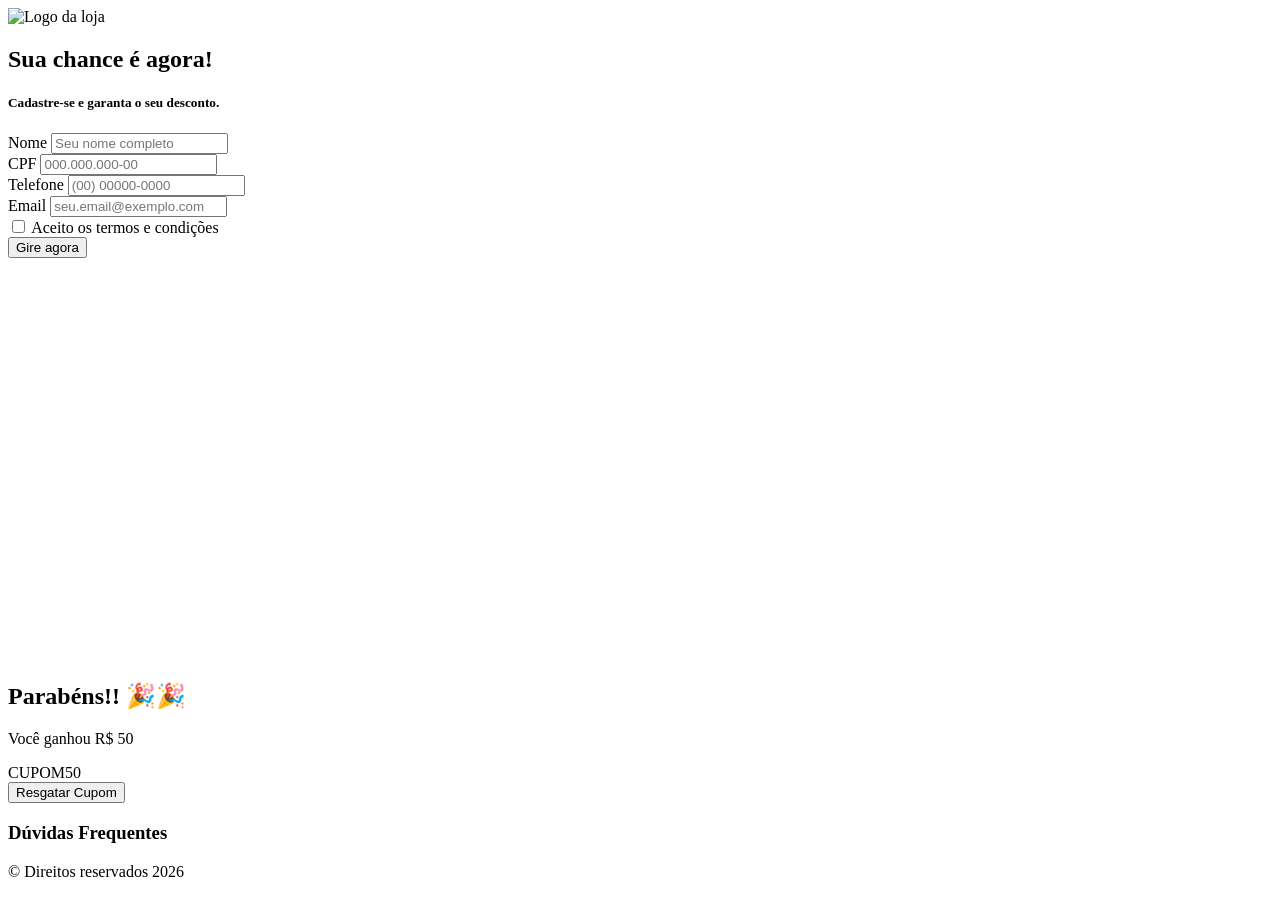
==== src/main/resources/static/index.html @ af1b88ce "correção do projeto" ====
<!DOCTYPE html>
<html lang="en">
<head>
    <meta charset="UTF-8">
    <meta name="viewport" content="width=device-width, initial-scale=1.0">
    <title>Roleta Avenida</title>
    <link rel="stylesheet" href="style.css">
</head>
<body>
    <header class="header">
        <img src="" alt="Logo da loja" srcset="logo">
    </header>


    <main class="container">
        <section class="section-form">
            <h1>Sua chance é agora!</h1>
            <h5>Cadastre-se e garanta o seu desconto.</h5>
            <form id="form-lead">
                <div class="input-group">
                    <label for="nome">Nome</label>
                    <input type="text" id="nome" placeholder="Seu nome completo" required>
                </div>

                <div class="input-group">
                    <label for="cpf">CPF</label>
                    <input type="text" id="cpf" placeholder="000.000.000-00" required>
                </div>

                <div class="input-group">
                    <label for="telefone">Telefone</label>
                    <input type="text" id="telefone" placeholder="(00) 00000-0000" required>
                </div>

                <div class="input-group">
                    <label for="email">Email</label>
                    <input type="email" id="email" placeholder="seu.email@exemplo.com" required>
                </div>

                <div class="checkbox-group">
                    <input type="checkbox" id="termos" required>
                    <label for="termos">Aceito os termos e condições</label>
                </div>
                <button type="submit" id="btn-girar">Gire agora</button>
            </form>
        </section>

        <section class="section-roleta">
            <div class="ponteiro"></div>
            <canvas id="wheel" width="400" height="400"></canvas>
        </section>
    </main>

    <div id="modal-resultado" class="modal modal-hidden">
        <div class="modal-content">
            <h2>Parabéns!! 🎉🎉 </h2>
            <p id="texto-prêmio">Você ganhou R$ 50</p>
            <div id="código-cupom">CUPOM50</div>
            <button id="btn-resgatar">Resgatar Cupom</button>
        </div>
    </div>

    <footer class="footer">
        <section class="FAQ">
            <h3>Dúvidas Frequentes</h3>
        </section>

        <p>&copy; Direitos reservados 2026 </p>
    </footer>

    <script src="script.js"></script>
</body>
</html>
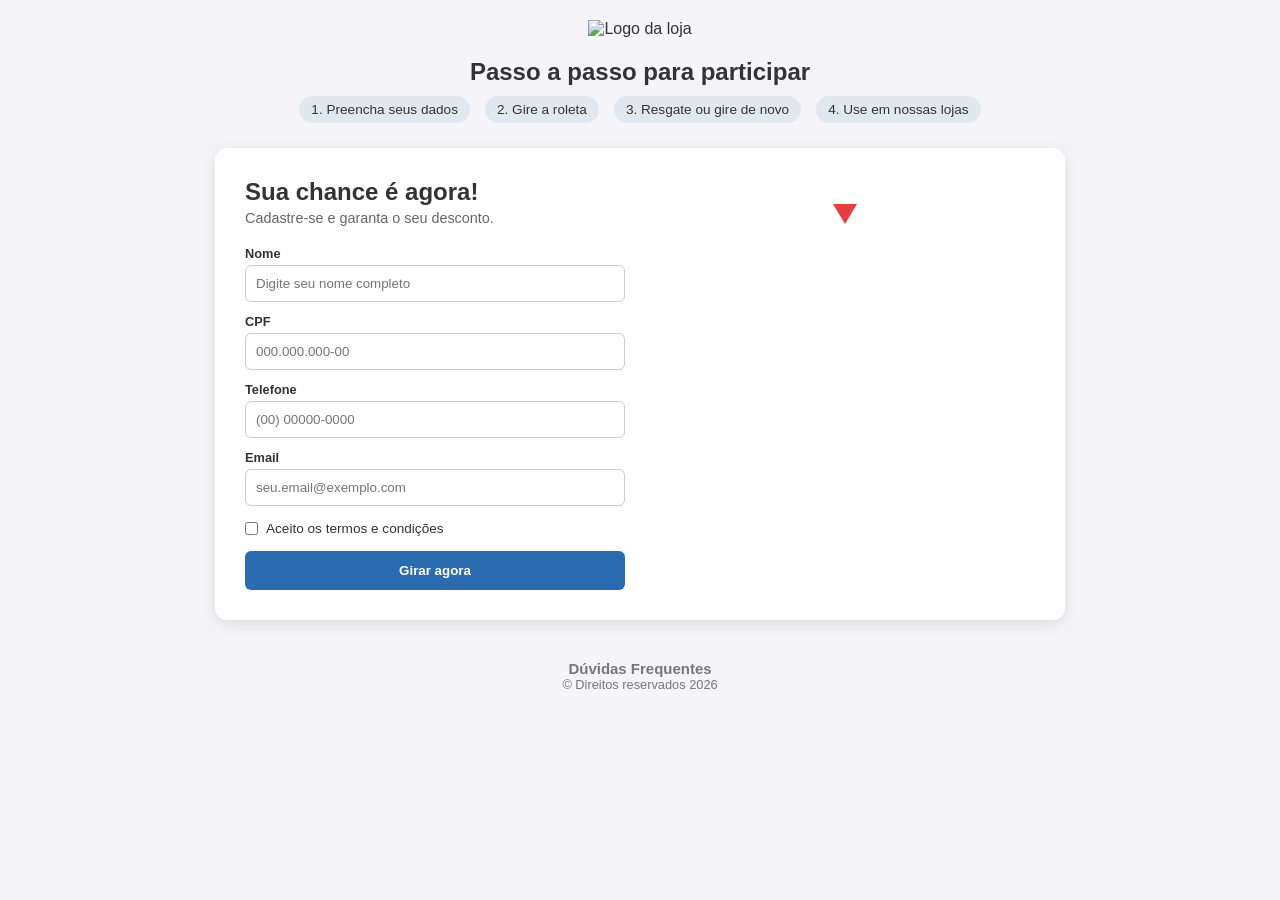
==== commit 136d62bb: "alterações gerais do projeto" ====
--- a/src/main/resources/static/index.html
+++ b/src/main/resources/static/index.html
@@ -1,5 +1,5 @@
 <!DOCTYPE html>
-<html lang="en">
+<html lang="pt-BR">
 <head>
     <meta charset="UTF-8">
     <meta name="viewport" content="width=device-width, initial-scale=1.0">
@@ -7,19 +7,32 @@
     <link rel="stylesheet" href="style.css">
 </head>
 <body>
+
     <header class="header">
-        <img src="" alt="Logo da loja" srcset="logo">
+        <img src="logo.png" alt="Logo da loja">
     </header>
 
+    <section class="banner">
+        <h2>Passo a passo para participar</h2>
+        <div class="passos">
+            <span>1. Preencha seus dados</span>
+            <span>2. Gire a roleta</span>
+            <span>3. Resgate ou gire de novo</span>
+            <span>4. Use em nossas lojas</span>
+        </div>
+    </section>
 
-    <main class="container">
+    <!-- Card Principal -->
+    <main class="main-roleta">
+        <!-- Formulário -->
         <section class="section-form">
             <h1>Sua chance é agora!</h1>
-            <h5>Cadastre-se e garanta o seu desconto.</h5>
+            <p>Cadastre-se e garanta o seu desconto.</p>
+            
             <form id="form-lead">
                 <div class="input-group">
                     <label for="nome">Nome</label>
-                    <input type="text" id="nome" placeholder="Seu nome completo" required>
+                    <input type="text" id="nome" placeholder="Digite seu nome completo" required>
                 </div>
 
                 <div class="input-group">
@@ -41,31 +54,34 @@
                     <input type="checkbox" id="termos" required>
                     <label for="termos">Aceito os termos e condições</label>
                 </div>
-                <button type="submit" id="btn-girar">Gire agora</button>
+
+                <button type="submit" id="btn-girar">Girar agora</button>
             </form>
         </section>
 
+        <!-- Roleta -->
         <section class="section-roleta">
             <div class="ponteiro"></div>
-            <canvas id="wheel" width="400" height="400"></canvas>
+            <canvas id="wheel" width="350" height="350"></canvas>
         </section>
     </main>
 
+    <!-- Modal de Resultado -->
     <div id="modal-resultado" class="modal modal-hidden">
         <div class="modal-content">
-            <h2>Parabéns!! 🎉🎉 </h2>
-            <p id="texto-prêmio">Você ganhou R$ 50</p>
-            <div id="código-cupom">CUPOM50</div>
-            <button id="btn-resgatar">Resgatar Cupom</button>
+            <h2>Parabéns! 🎉</h2>
+            <p id="texto-premio">Você ganhou R$ 50 de desconto!</p>
+            <div id="codigo-cupom">CUPOM50</div>
+            <div class="modal-acoes">
+                <button id="btn-resgatar">Resgatar Cupom</button>
+                <button id="btn-girar-novamente">Girar Novamente</button>
+            </div>
         </div>
     </div>
 
     <footer class="footer">
-        <section class="FAQ">
-            <h3>Dúvidas Frequentes</h3>
-        </section>
-
-        <p>&copy; Direitos reservados 2026 </p>
+        <h3>Dúvidas Frequentes</h3>
+        <p>&copy; Direitos reservados 2026</p>
     </footer>
 
     <script src="script.js"></script>
--- a/src/main/resources/static/style.css
+++ b/src/main/resources/static/style.css
@@ -0,0 +1,159 @@
+* {
+    box-sizing: border-box;
+    margin: 0;
+    padding: 0;
+}
+
+body {
+    font-family: Arial, sans-serif;
+    background-color: #f4f4f9;
+    color: #333;
+    display: flex;
+    flex-direction: column;
+    align-items: center;
+    padding: 20px;
+}
+
+/* Header & Banner */
+.header { margin-bottom: 20px; }
+
+.banner {
+    text-align: center;
+    margin-bottom: 25px;
+}
+
+.banner .passos {
+    display: flex;
+    gap: 15px;
+    margin-top: 10px;
+    flex-wrap: wrap;
+    justify-content: center;
+}
+
+.banner span {
+    background: #e2e8f0;
+    padding: 6px 12px;
+    border-radius: 20px;
+    font-size: 0.85rem;
+}
+
+/* Card Central da Roleta */
+.main-roleta {
+    background: #ffffff;
+    width: 100%;
+    max-width: 850px;
+    border-radius: 12px;
+    box-shadow: 0 4px 15px rgba(0, 0, 0, 0.1);
+    display: flex;
+    gap: 30px;
+    padding: 30px;
+    align-items: center;
+}
+
+.section-form { flex: 1; }
+
+.section-form h1 { font-size: 1.5rem; margin-bottom: 4px; }
+.section-form p { font-size: 0.9rem; color: #666; margin-bottom: 20px; }
+
+.input-group {
+    display: flex;
+    flex-direction: column;
+    margin-bottom: 12px;
+}
+
+.input-group label {
+    font-size: 0.8rem;
+    font-weight: bold;
+    margin-bottom: 4px;
+}
+
+.input-group input {
+    padding: 10px;
+    border: 1px solid #ccc;
+    border-radius: 6px;
+}
+
+.checkbox-group {
+    display: flex;
+    align-items: center;
+    gap: 8px;
+    margin: 15px 0;
+    font-size: 0.85rem;
+}
+
+#btn-girar {
+    width: 100%;
+    padding: 12px;
+    background-color: #2b6cb0;
+    color: white;
+    border: none;
+    border-radius: 6px;
+    font-weight: bold;
+    cursor: pointer;
+}
+
+#btn-girar:disabled { background-color: #a0aec0; }
+
+/* Seção da Roleta */
+.section-roleta {
+    flex: 1;
+    display: flex;
+    flex-direction: column;
+    align-items: center;
+    position: relative;
+}
+
+.ponteiro {
+    width: 0;
+    height: 0;
+    border-left: 12px solid transparent;
+    border-right: 12px solid transparent;
+    border-top: 20px solid #e53e3e;
+    position: absolute;
+    top: -5px;
+    z-index: 10;
+}
+
+/* Modal */
+.modal {
+    position: fixed;
+    top: 0; left: 0; width: 100%; height: 100%;
+    background: rgba(0,0,0,0.5);
+    display: flex;
+    justify-content: center;
+    align-items: center;
+}
+
+.modal-hidden { display: none; }
+
+.modal-content {
+    background: white;
+    padding: 30px;
+    border-radius: 10px;
+    text-align: center;
+}
+
+#codigo-cupom {
+    font-size: 1.4rem;
+    font-weight: bold;
+    background: #edf2f7;
+    padding: 10px;
+    margin: 15px 0;
+    border-radius: 6px;
+}
+
+/* Footer */
+.footer {
+    margin-top: 40px;
+    text-align: center;
+    font-size: 0.8rem;
+    color: #777;
+}
+
+/* Responsividade Mobile */
+@media (max-width: 700px) {
+    .main-roleta {
+        flex-direction: column-reverse;
+        padding: 20px;
+    }
+}
